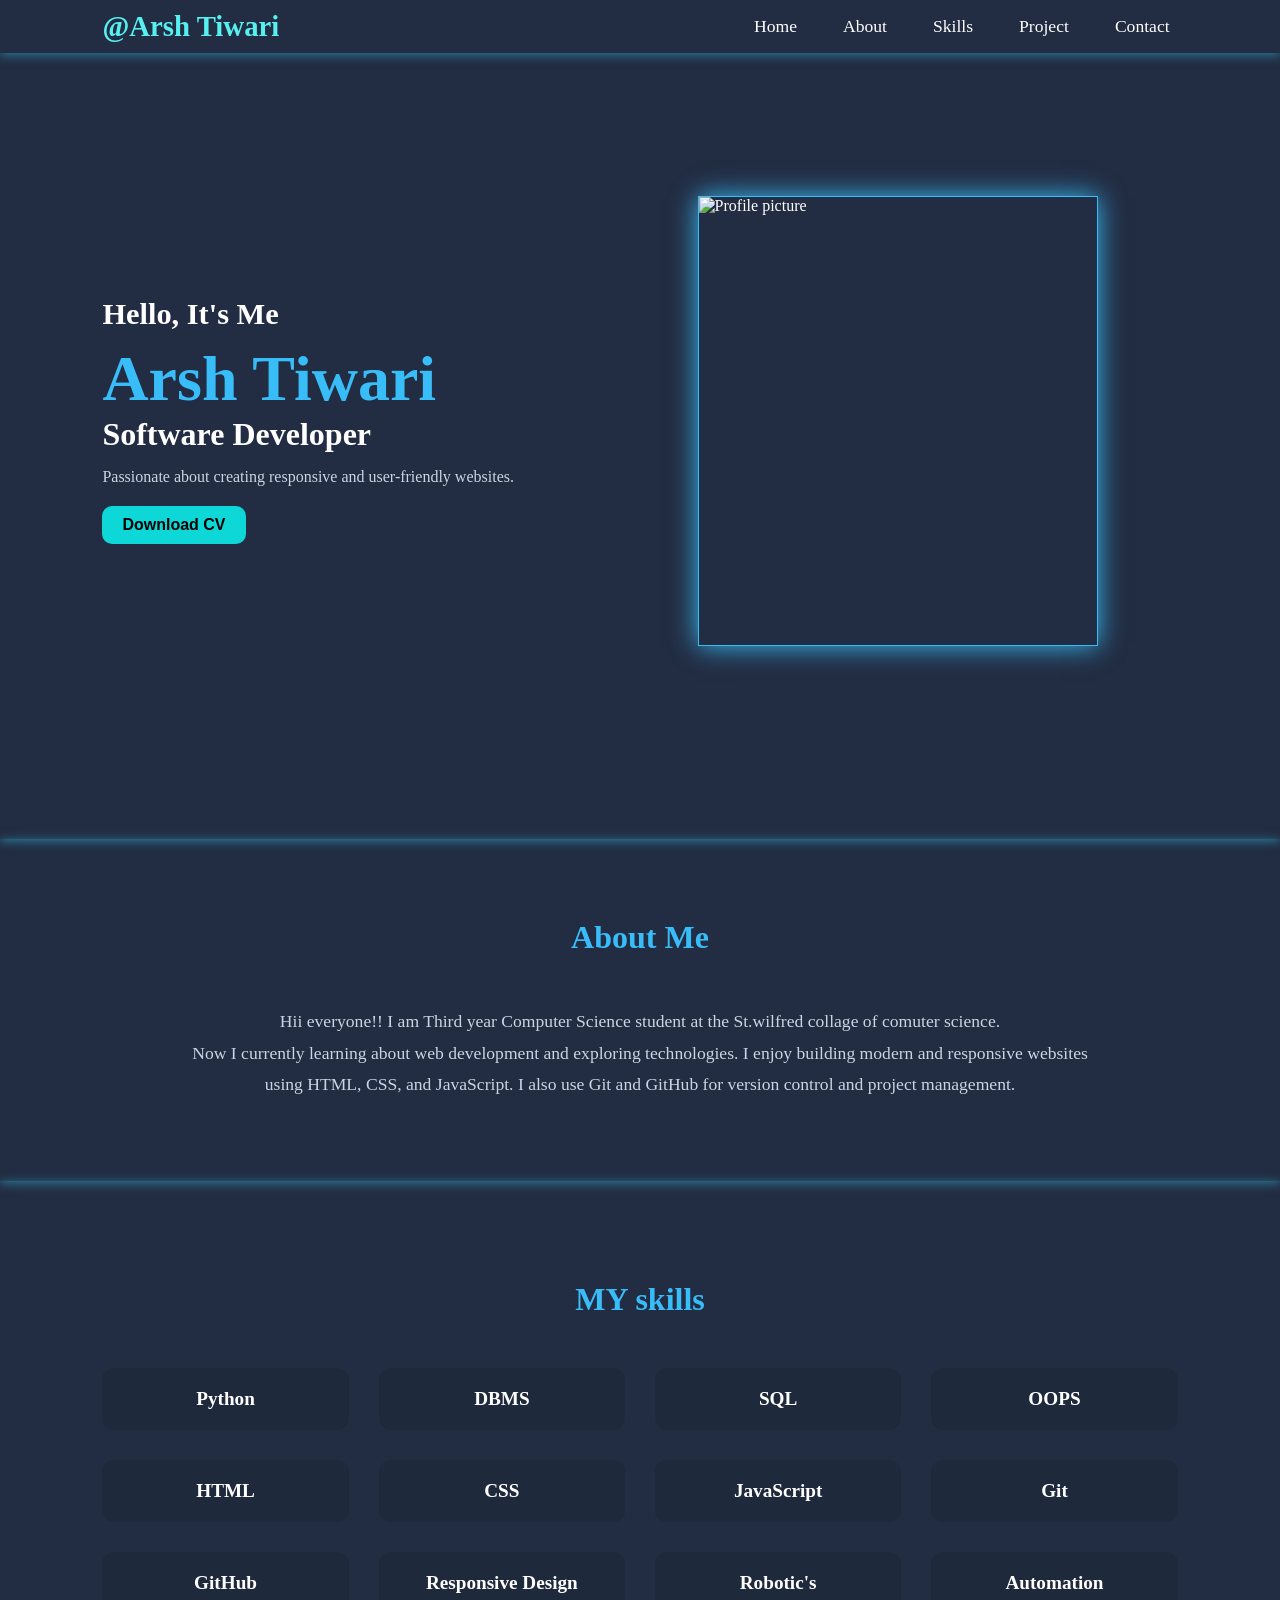
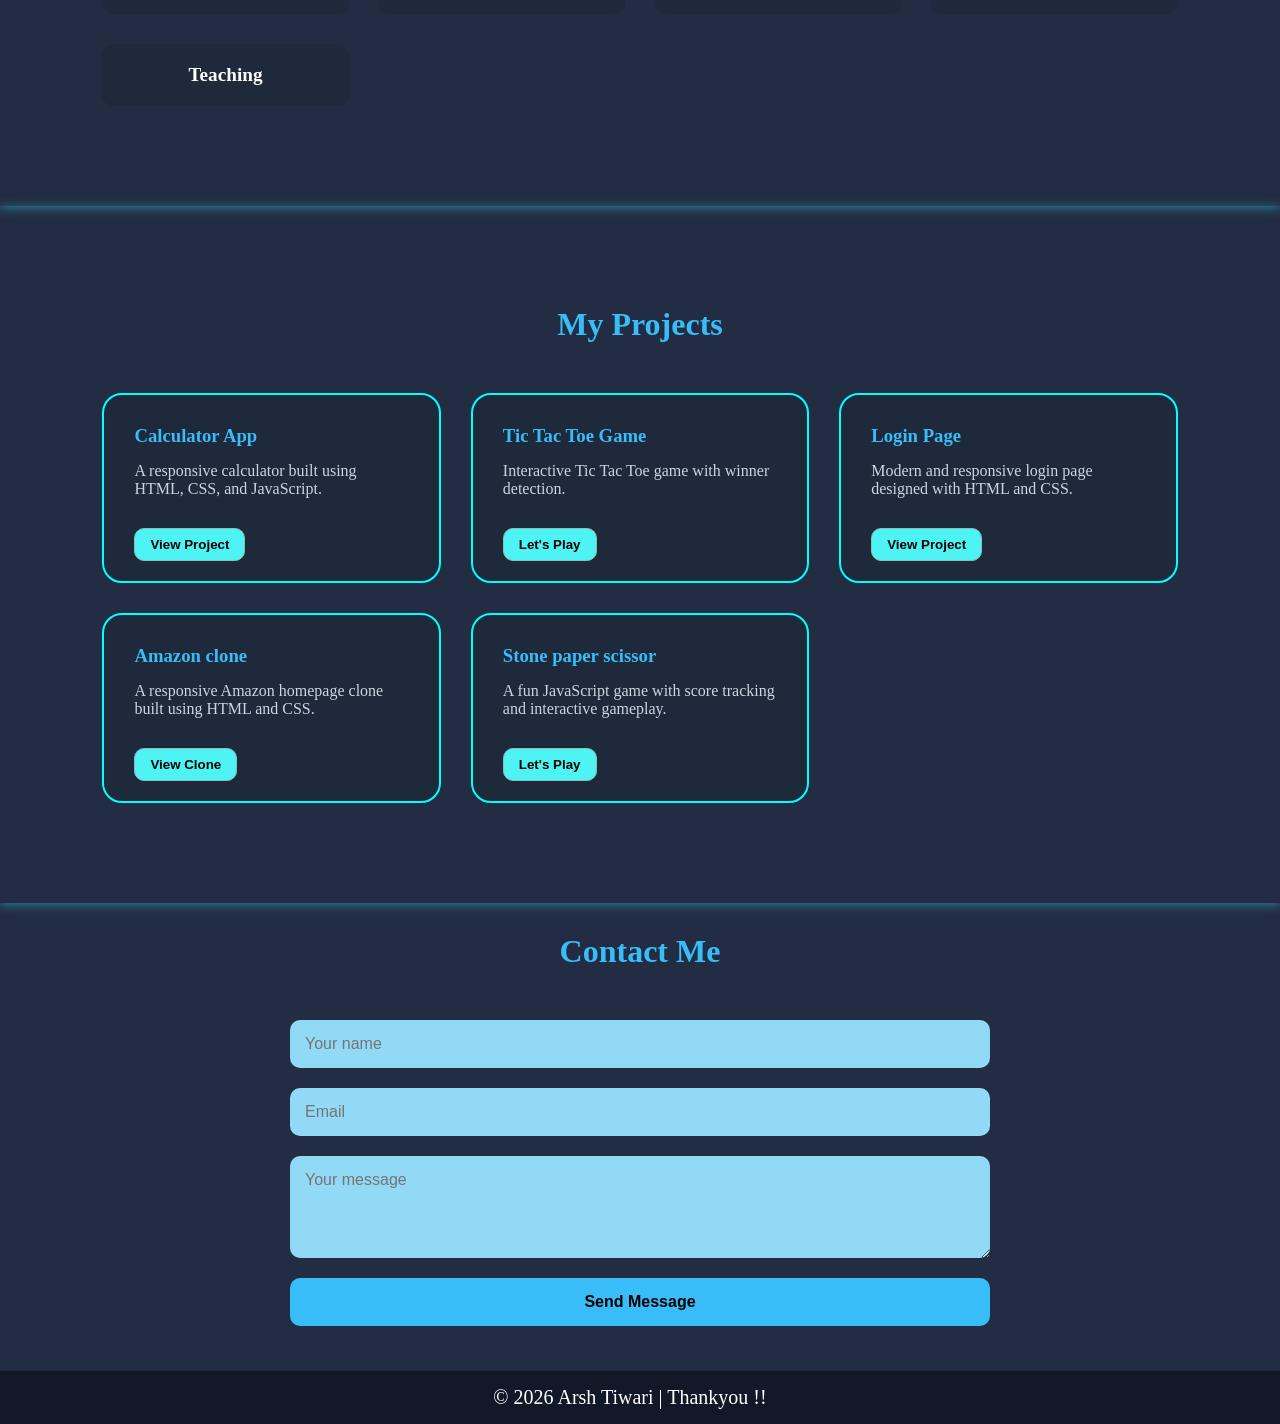
==== Portfolio/index.html @ 28feb03c "initial Commit" ====
<!DOCTYPE html>
<html lang="en">
<head>
    <meta charset="UTF-8">
    <meta name="viewport" content="width=device-width, initial-scale=1.0">
    <title>My Portfolio</title>
    <link rel="stylesheet" href="Portfolio.css">
    <link rel="stylesheet" href="https://cdnjs.cloudflare.com/ajax/libs/font-awesome/7.0.1/css/all.min.css" integrity="sha512-2SwdPD6INVrV/lHTZbO2nodKhrnDdJK9/kg2XD1r9uGqPo1cUbujc+IYdlYdEErWNu69gVcYgdxlmVmzTWnetw==" crossorigin="anonymous" referrerpolicy="no-referrer" />
</head>
<body>
    <!-- navbar -->
    <header>
        <nav class="nav-container">
            <div class="logo">@Arsh Tiwari</div>
            <div class="nav-option">
                <ul>
                    <li><a href="#home">Home</a></li>
                    <li><a href="#about">About</a></li>
                    <li><a href="#skill">Skills</a></li>
                    <li><a href="#project">Project</a></li>
                    <li><a href="#contact">Contact</a></li>
                </ul>
            </div>
        </nav>
    </header>
    <hr>
    <!-- Home section -->
    <section id="home" class="home">
        <div class="home-content">
            <h3>Hello, It's Me</h3>
            <h1>Arsh Tiwari</h1>
            <h2>Software Developer</h2>

            <p>
                Passionate about creating responsive and user-friendly websites.
            </p>
            <div class="btn-group">
                <button class="mycv">Download CV</button>
            </div>
        </div>
        <div>
            <div class="home-image">
                <img src="Student.png" alt="Profile picture">
            </div>
        </div>
    </section>

    <!-- About section -->
    <section id="about" class="about">
        <h2 class="heading">About Me</h2>
        <div class="about-content">
            <p>
                Hii everyone!! I am Third year Computer Science student at the St.wilfred collage of comuter science.<br> Now I currently learning about web development and exploring technologies.
                I enjoy building modern and responsive websites using
                HTML, CSS, and JavaScript. 
                I also use Git and GitHub
                for version control and project management.
            </p>
        </div>
    </section>
    <!-- Skillls section -->
    <section id="skill" class="skills">
        <h2 class="heading">MY skills</h2>
        <div class="skill-container">
            <div class="skill-card">Python</div>
            <div class="skill-card">DBMS</div>
            <div class="skill-card">SQL</div>
            <div class="skill-card">OOPS</div>
            <div class="skill-card">HTML</div>
            <div class="skill-card">CSS</div>
            <div class="skill-card">JavaScript</div>
            <div class="skill-card">Git</div>
            <div class="skill-card">GitHub</div>
            <div class="skill-card">Responsive Design</div>
            <div class="skill-card">Robotic's</div>
            <div class="skill-card">Automation</div>
            <div class="skill-card">Teaching</div>
        </div>
    </section>
    <!-- Project section -->
    <section id="project" class="projects">
        <h2 class="heading">My Projects</h2>
        <div class="project-container">
            <!-- first -->
            <div class="project-card">
                <h3>Calculator App</h3>
                <p>
                    A responsive calculator built using HTML, CSS, and JavaScript.
                </p>
                <button class="P1">View Project</button>
            </div>

            <!-- second -->
            <div class="project-card">
                <h3>Tic Tac Toe Game</h3>
                <p>
                    Interactive Tic Tac Toe game with winner detection.
                </p>
                <button class="P2">Let's Play</button>
            </div>

            <!-- third -->
            <div class="project-card">
                <h3>Login Page</h3>
                <p>
                    Modern and responsive login page designed with HTML and CSS.
                </p>
                <button class="P3">View Project</button>
            </div>

            <!-- fouth -->
            <div class="project-card">
                <h3>Amazon clone</h3>
                <p>
                    A responsive Amazon homepage clone built using HTML and CSS.
                </p>
                <button class="P4">View Clone</button>
            </div>

            <!-- fivth -->
            <div class="project-card">
                <h3>Stone paper scissor</h3>
                <p>
                    A fun JavaScript game with score tracking and interactive gameplay.
                </p>
                <button class="P5">Let's Play</button>
            </div>

        </div>
    </section>
    <!-- contact Section -->
    <section id="contact" class="contact">
        <h2 class="heading">Contact Me</h2>

        <form class="Info">
            <input type="text" placeholder="Your name" required>
            <input type="email" placeholder="Email" required>
            <textarea rows="4" placeholder="Your message" required></textarea>
            <button type="submit">Send Message</button>
        </form>
    </section>

    <!-- for footer -->
    <footer>
        <p>© 2026 Arsh Tiwari | Thankyou !!</p>
        <i class="fa-brands fa-linkedin" id="lnkdn"></i>
        <i class="fa-brands fa-github" id="Gthb"></i>
    </footer>
</body>
<script src="Portfolio.js"></script>
</html>
---- Portfolio/Portfolio.css ----
*{
    margin: 0;
    padding: 0;
    box-sizing: border-box;
    /* font-family: Arial; */
    scroll-behavior: smooth;
}
body{
    background-color: #222c42;
    color: white;
}
/* navbar  design */
.nav-container{
    display: flex;
    justify-content: space-between;
    align-items: center;
    padding: 10px 8%;
    position: fixed;
    box-shadow: 0 2px 10px rgba(54, 206, 240, 0.5);
    top: 0;
    width: 100%;
    z-index: 1000;
    background-color: #222c42;
}
.logo{
    font-size: 1.8rem;
    font-weight: 700;
    color: rgb(86, 240, 240);
}
.nav-option ul{
    display: flex;
    justify-content: space-between;
    list-style:none;
    gap: 30px;
}
.nav-option ul li a{
    text-decoration: none;
    color: white;
    font-size: 1.1rem;
    font-weight: 500;
    padding: 8px;
    transition: 0.5s;
    cursor: pointer;
}
.nav-option ul li a:hover{
    color: black;
    background-color:aqua;
    border-radius: 20px;
}
/* home page */
.home{
    min-height:93vh;
    display: flex;
    justify-content: space-between;
    align-items: center;
    padding: 40px 8%;
    gap: 30px;
    box-shadow: 0 2px 10px rgba(54, 206, 240, 0.5);
}
.home-content{
    flex: 1;
}
.home-content h3{
    font-size: 1.9rem;
    margin-bottom: 10px;
}
.home-content h1{
    font-size: 4rem;
    color: #38bdf8;
}
.home-content h2{
    font-size: 2rem;
    margin-bottom: 10px;
}
.home-content p{
    font-size: 1rem;
    line-height: 1.8;
    color: #cbd5e1;
    margin-bottom: 15px;
}
.btn-group{
    display: flex;
    gap: 20px;
}
.btn-group button{
    padding: 10px 20px;
    border: none;
    border-radius: 10px;
    background-color: rgb(14, 215, 215);
    font-size: 1rem;
    font-weight: 550;
    cursor: pointer;
    transition: 0.3s;
}
.btn-group button a{
    text-decoration: none;
    color: black;
}
.btn-group button:hover{
    transform: translateY(-2px);
    background-color: rgb(149, 247, 214);
}
.home-image{
    flex: 1;
    display: flex;
    justify-content: center;
}
.home-image img{
    height: 450px;
    width: 400px;
    margin-right: 80px;
    object-fit: cover;
    border: .5px solid #38bdf8;
    box-shadow: 0 0 25px #38bdf8;
}

/*Common-Heading for the section */
.heading{
    text-align: center;
    font-size: 2rem;
    color: #38bdf8;
    margin-bottom: 50px;
}
/* for about */
.about{
    padding: 80px 8%;
    box-shadow: 0 2px 10px rgba(54, 206, 240, 0.5);
}
.about-content{
    max-width: 900px;
    margin: auto;
    text-align: center;
    
}
.about-content p{
    font-size: 1.1rem;
    line-height: 1.8;
    color: #cbd5e1;
}
/* for the skill section */
.skills{
    padding: 100px 8%;
    box-shadow: 0 2px 10px rgba(54, 206, 240, 0.5);
}
.skill-container{
    display: grid;
    grid-template-columns: repeat(auto-fit,minmax(200px,1fr));
    gap: 30px;
}
.skill-card{
    background-color: #1e293b;
    padding: 20px;
    text-align: center;
    border-radius: 12px;
    font-size: 1.2rem;
    font-weight: 600;
    transition: 0.3s;
}
.skill-card:hover{
    background-color: rgb(24, 100, 100);
    transform: translateY(-5px);
}

/* for the project section */

.projects{
    padding: 100px 8%;
    box-shadow: 0 2px 10px rgba(54, 206, 240, 0.5);
}
.project-container{
    display: grid;
    grid-template-columns: repeat(auto-fit,minmax(280px,1fr));
    gap: 30px;
}
.project-card{
    background-color: #1e293b;
    height: 190px;
    border: 2px solid aqua;
    border-radius: 20px;
    padding: 30px;
    transition:0.3s;
}
.project-card:hover{
    transform: scale(1.05);
    background-color: rgb(65, 101, 89);
}
.project-card h3{
    color: #38bdf8;
    margin-bottom: 15px;
}
.project-card p{
    color: #cbd5e1;
    margin-bottom: 20px;
}
.project-card button{
    margin-top: 10px;
    padding: 8px 15px;
    border: none;
    border: 1px solid rgb(130, 192, 188);
    border-radius: 10px;
    background-color: rgb(78, 244, 244);
    cursor: pointer;
    font-weight: 550;
}

/* fot the contact section */
.contact{
    padding: 30px 7%;
}
.Info{
    max-width: 700px;
    display: flex;
    margin: auto;
    flex-direction: column;
    gap: 20px;
}
.Info input,
.Info textarea{
    padding: 15px;
    border:none;
    border-radius: 10px;
    background-color: #91d9f5;
    color: rgb(0, 0, 0);
    font-size: 1rem;
    font-family: Arial, Helvetica, sans-serif;
}
.Info button{
    padding: 15px;
    border: none;
    border-radius: 10px;
    background-color: #38bdf8;
    font-size: 1rem;
    font-weight: 600;
    cursor: pointer;
    margin-bottom: 15px;
}
.Info button:hover{
    opacity: 0.9;
}
footer{
    display: flex;
    justify-content: center;
    align-items: center;
    text-align: center;
    padding: 15px;
    font-size: 20px;
    background-color: #111827;
}
footer i{
    font-size: 25px;
    margin-left: 10px;
    gap: 20px;
}

/* for the responsiveness */
@media(max-width:765px){
    .nav-container{
        flex-direction: column;
        gap: 15px;
    }
    .nav-option ul{
        flex-wrap: wrap;
        justify-content: center;
    }
    .home{
        flex-direction: column-reverse;
        text-align: center;
    }
    .home-content h1{
        font-size: 3rem;
    }
    .home-content h2{
        font-size: 1.5rem;
    }
    .btn-group{
        justify-content: center;
    }
    .home-image img{
        width: 250px;
        height: 300px;
    }

}
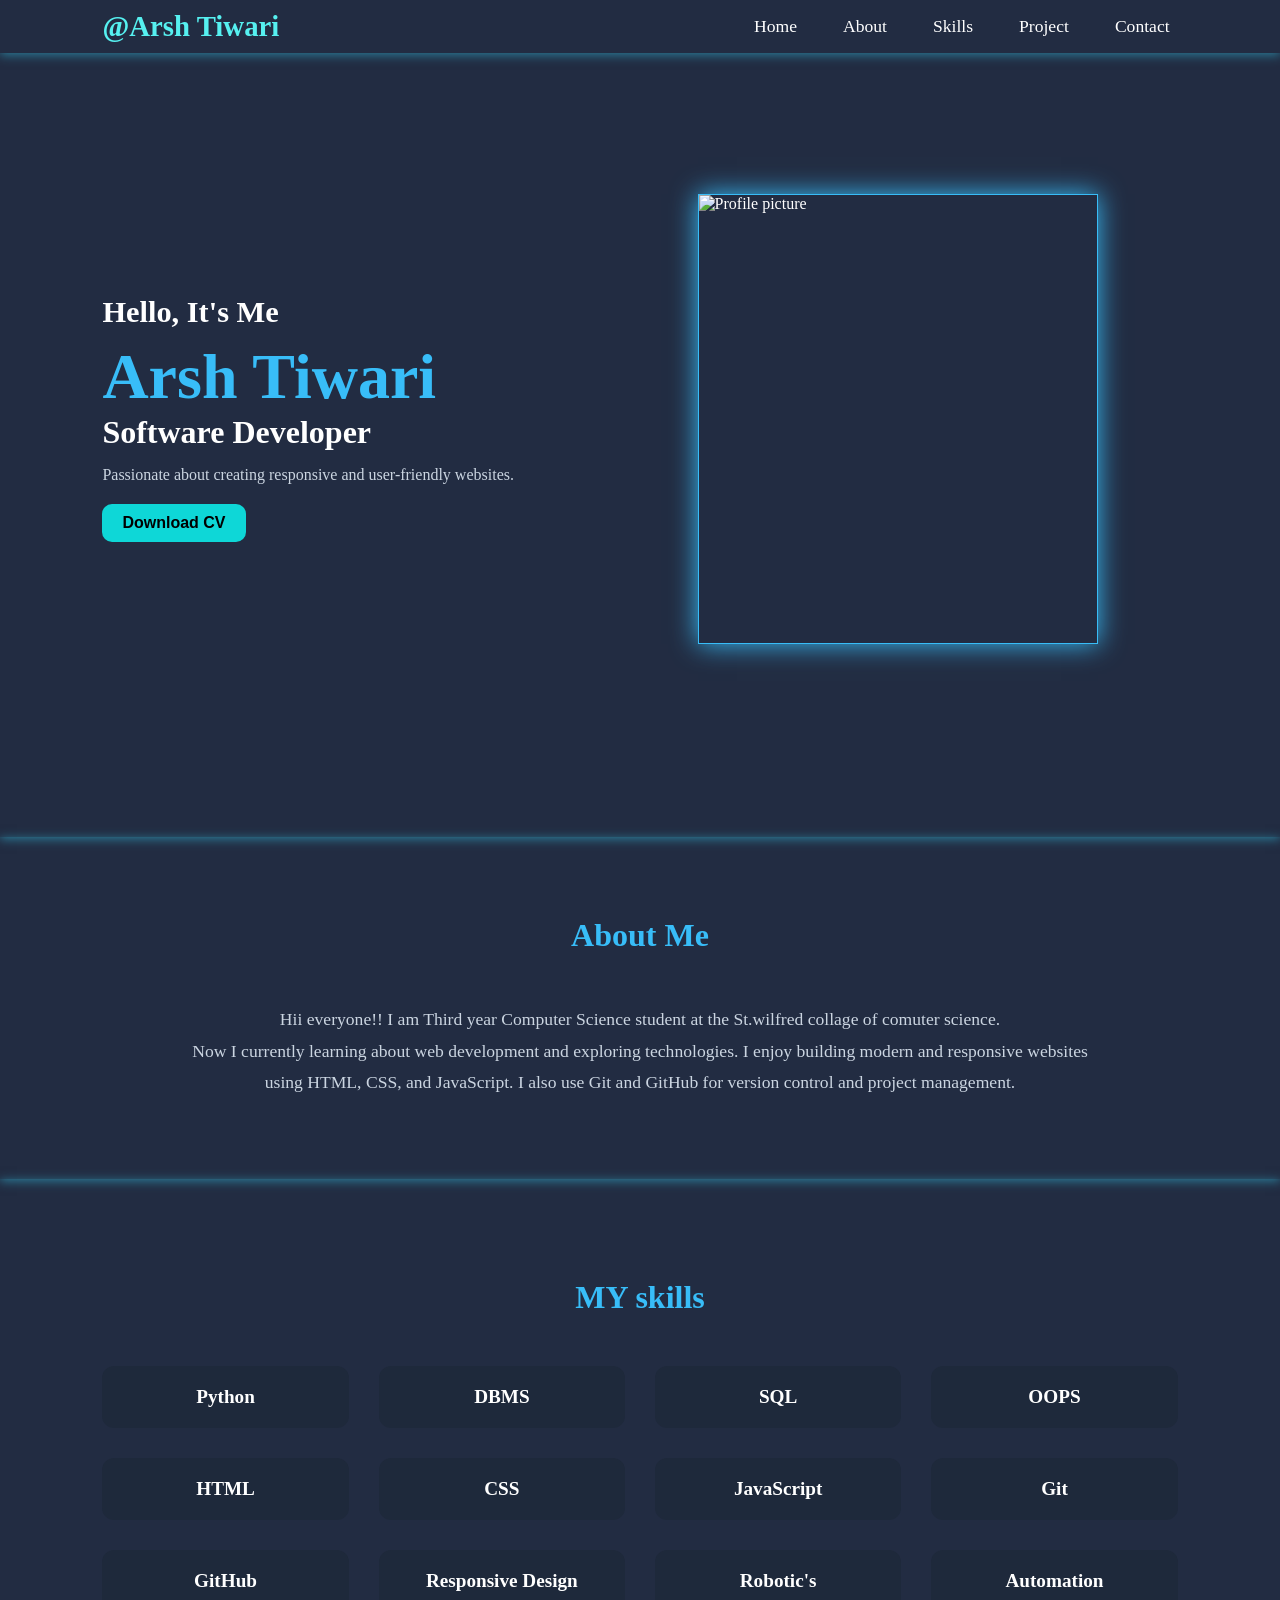
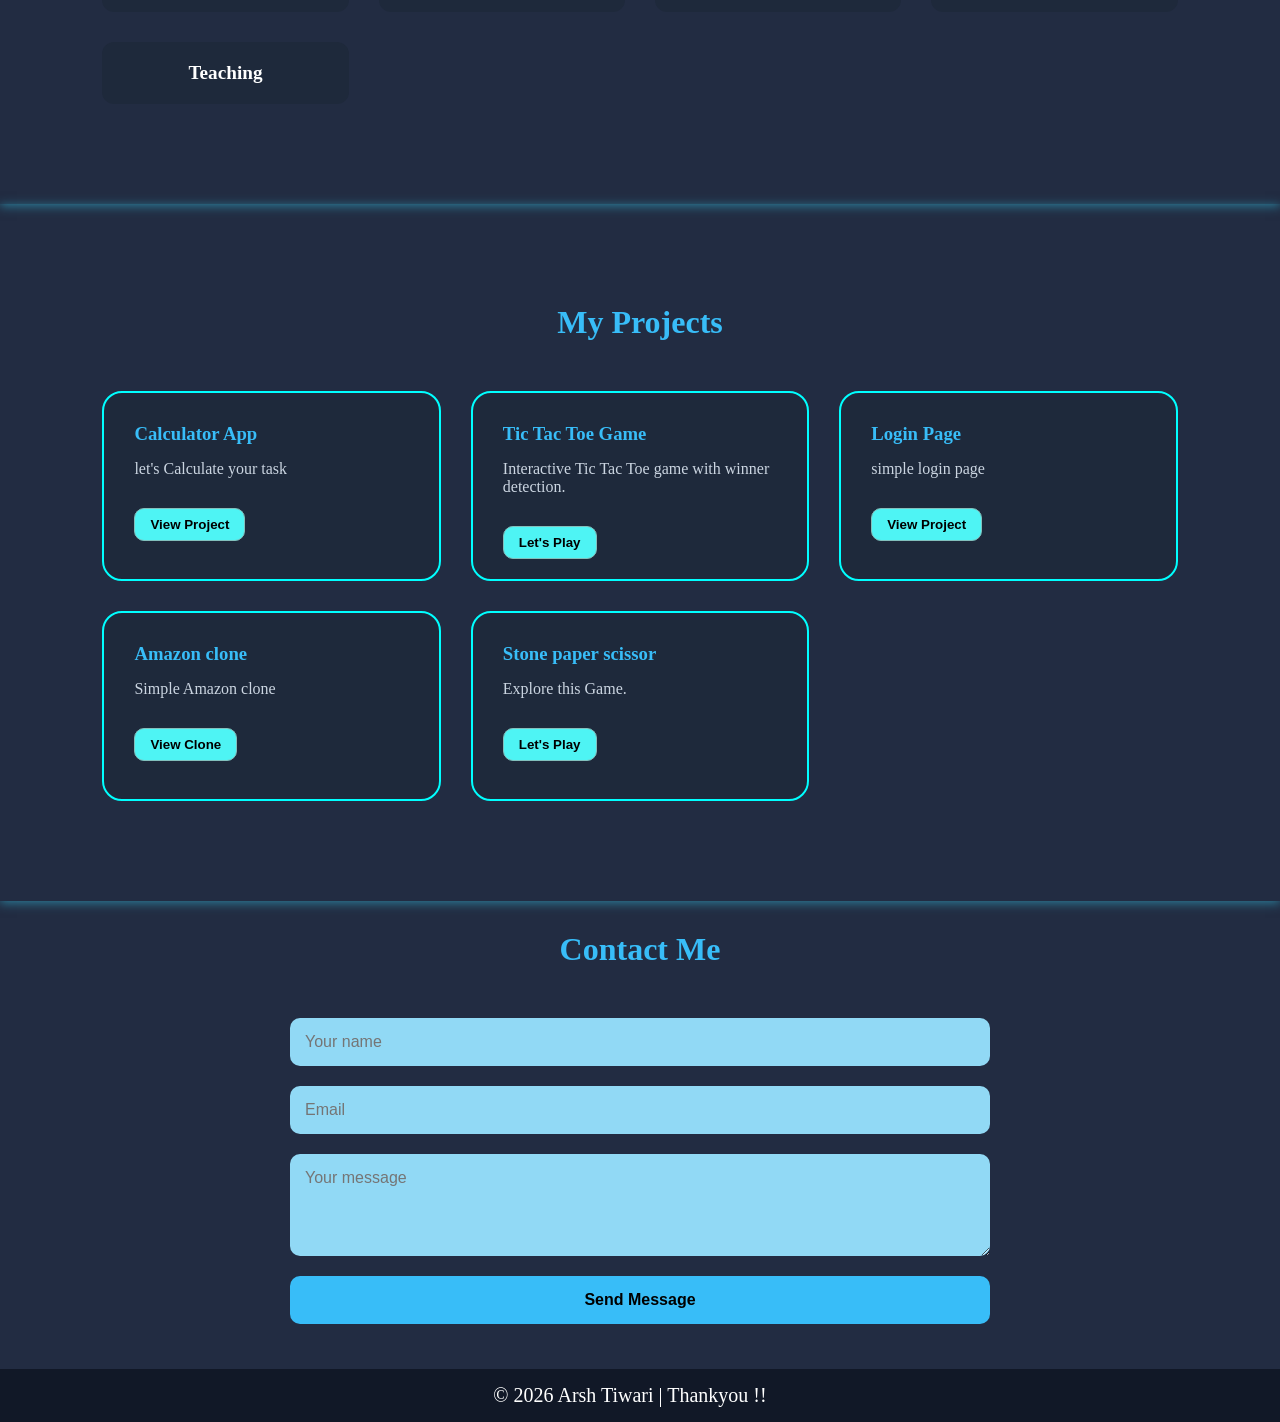
==== commit 58835ab8: "simple change" ====
--- a/Portfolio/index.html
+++ b/Portfolio/index.html
@@ -23,7 +23,6 @@
             </div>
         </nav>
     </header>
-    <hr>
     <!-- Home section -->
     <section id="home" class="home">
         <div class="home-content">
@@ -85,7 +84,7 @@
             <div class="project-card">
                 <h3>Calculator App</h3>
                 <p>
-                    A responsive calculator built using HTML, CSS, and JavaScript.
+                    let's Calculate your task
                 </p>
                 <button class="P1">View Project</button>
             </div>
@@ -103,7 +102,7 @@
             <div class="project-card">
                 <h3>Login Page</h3>
                 <p>
-                    Modern and responsive login page designed with HTML and CSS.
+                    simple login page
                 </p>
                 <button class="P3">View Project</button>
             </div>
@@ -112,7 +111,7 @@
             <div class="project-card">
                 <h3>Amazon clone</h3>
                 <p>
-                    A responsive Amazon homepage clone built using HTML and CSS.
+                    Simple Amazon clone
                 </p>
                 <button class="P4">View Clone</button>
             </div>
@@ -121,7 +120,7 @@
             <div class="project-card">
                 <h3>Stone paper scissor</h3>
                 <p>
-                    A fun JavaScript game with score tracking and interactive gameplay.
+                    Explore this Game.
                 </p>
                 <button class="P5">Let's Play</button>
             </div>
--- a/Portfolio/Portfolio.css
+++ b/Portfolio/Portfolio.css
@@ -265,6 +265,7 @@
     .home{
         flex-direction: column-reverse;
         text-align: center;
+        margin-top: 150px;
     }
     .home-content h1{
         font-size: 3rem;
@@ -278,6 +279,6 @@
     .home-image img{
         width: 250px;
         height: 300px;
-    }
-
+        display: none;
+    }
 }
